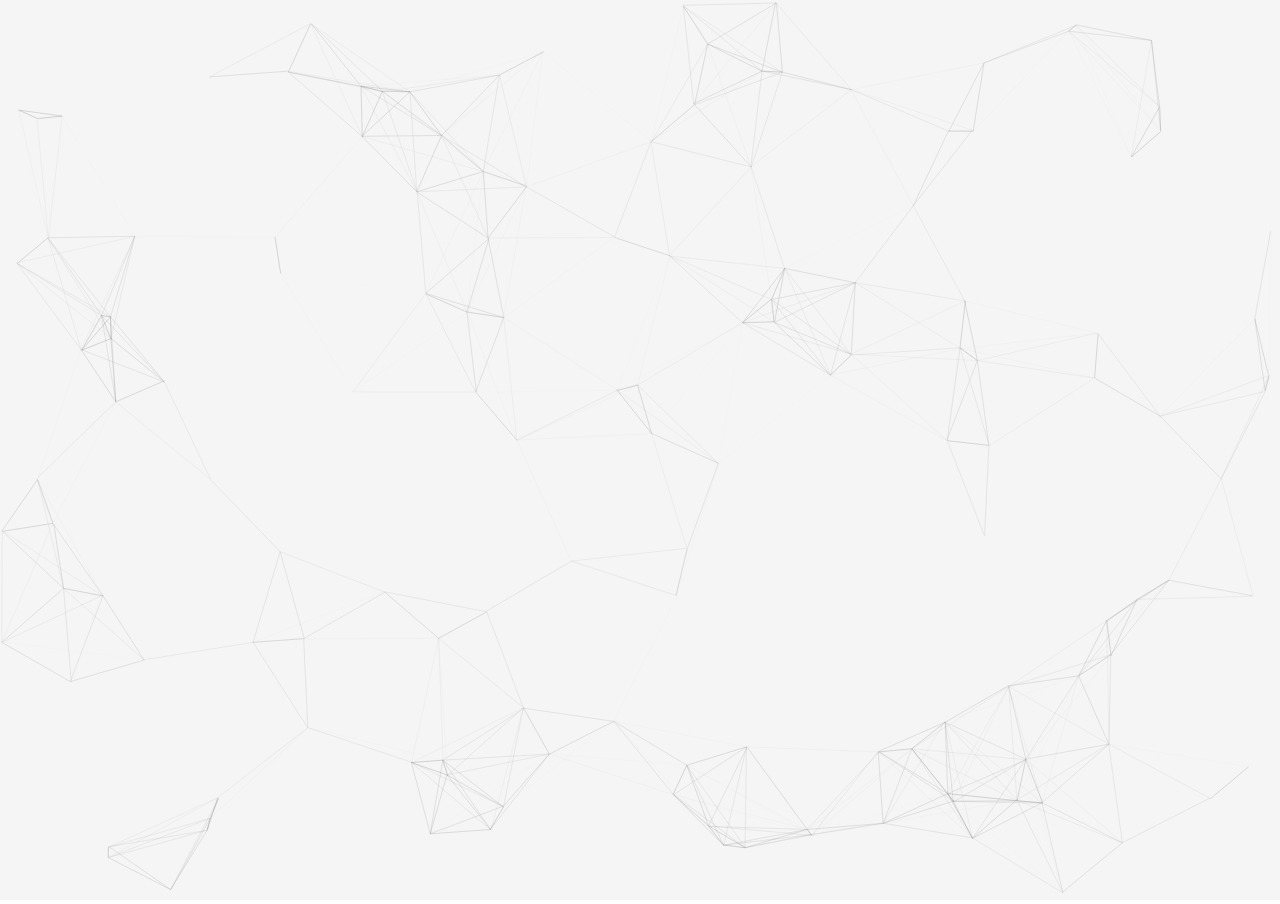
==== index.html @ fc999d04 "guess ill live with it" ====
<!doctype html><html lang="en"><head><meta charset="utf-8"/><link rel="icon" href="./favicon.ico"/><meta name="viewport" content="width=device-width,initial-scale=1"/><meta name="theme-color" content="#000000"/><meta name="description" content="Arteen Abrishami"/><meta name="google-site-verification" content="u5eSOMdWsI6bIwjKR877llDGi-ZXggvabTAAhK8ifGM"/><link rel="manifest" href="./manifest.json"/><meta http-equiv="Permissions-Policy" content="interest-cohort=()"><title>Arteen Abrishami</title><script type="text/javascript">!function(n){if("/"===n.search[1]){var a=n.search.slice(1).split("&").map((function(n){return n.replace(/~and~/g,"&")})).join("?");window.history.replaceState(null,null,n.pathname.slice(0,-1)+a+n.hash)}}(window.location)</script><script defer="defer" src="./static/js/main.ebd6000d.js"></script><link href="./static/css/main.64d57b37.css" rel="stylesheet"></head><body><noscript><h1>Arteen Abrishami</h1>Enable JavaScript to run this app.</noscript><div id="particles-js"></div><div id="root"></div><script src="js/particles.min.js"></script><script>var window_width=document.documentElement.clientWidth;window_width<=480?particlesJS.load("particles-js","mobile-particles.json",(()=>{console.log("mobile-particles.json config loaded")})):particlesJS.load("particles-js","particles.json",(()=>{console.log("particles.json config loaded")}))</script></body></html>
---- static/css/main.64d57b37.css ----
body{-webkit-font-smoothing:antialiased;-moz-osx-font-smoothing:grayscale;font-family:-apple-system,BlinkMacSystemFont,Segoe UI,Roboto,Oxygen,Ubuntu,Cantarell,Fira Sans,Droid Sans,Helvetica Neue,sans-serif;margin:0}code{font-family:source-code-pro,Menlo,Monaco,Consolas,Courier New,monospace}@media (hover:hover) and (pointer:fine){a:hover{font-weight:700;letter-spacing:.12em}}body::-webkit-scrollbar{display:none}body{-ms-overflow-style:none;overflow:hidden;padding-bottom:env(safe-area-inset-bottom);scrollbar-width:none}a{-webkit-margin-start:.5em;-webkit-margin-end:.5em;color:#529afa;letter-spacing:.15em;margin-inline-end:.5em;margin-inline-start:.5em;text-decoration:none}div{display:block}#root{display:flex;flex-direction:column;letter-spacing:.2em;text-align:center}.projects,.reports{font-size:.85em}.projects{height:620px}.content,.projects,.reports{align-items:center;display:flex;flex-direction:column;justify-content:center;min-height:100svh;position:relative;text-align:center}.content{margin-top:-14vh}.reports{left:50%;margin-left:-175px;width:350px}.github{-webkit-margin-after:1.5em!important;font-size:1.6em;margin-block-end:1.5em!important}.return-to-home{-webkit-margin-before:2em;font-size:1.3em;margin-block-start:2em}.projects a,.reports a{-webkit-margin-after:1em;margin-block-end:1em}h1{-webkit-margin-before:1em;-webkit-margin-after:0;-webkit-margin-start:1em;-webkit-margin-end:1em;margin-block-end:0;margin-block-start:1em;margin-inline-end:1em;margin-inline-start:1em}p{-webkit-margin-before:.5em;-webkit-margin-after:1em;-webkit-margin-start:0;-webkit-margin-end:0;margin-block-end:1em;margin-block-start:.5em;margin-inline-end:0;margin-inline-start:0}#particles-js{background-color:#f5f5f5;height:100vh;margin:0;position:absolute;width:100vw}
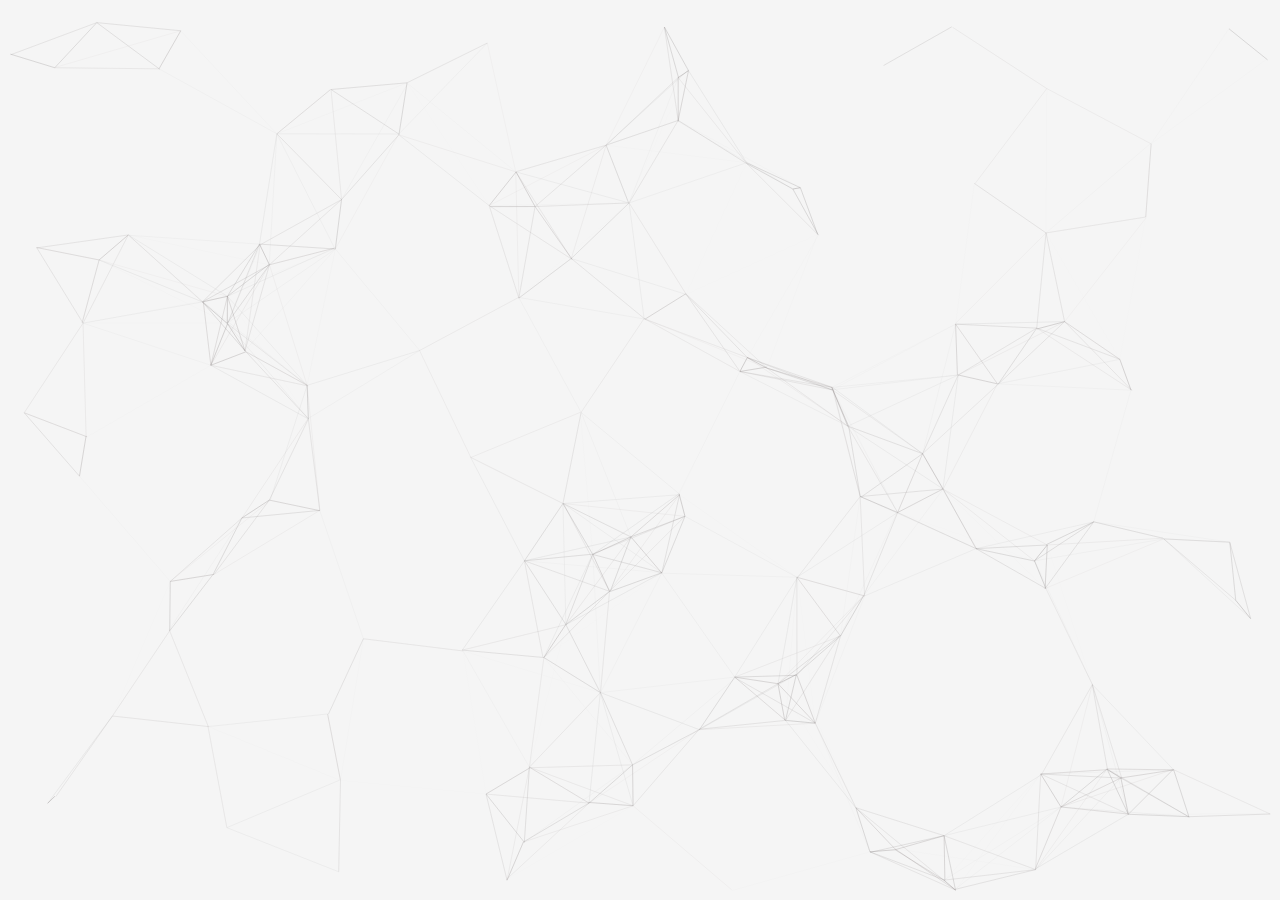
==== commit 5720191f: "add no javascript msg" ====
--- a/index.html
+++ b/index.html
@@ -1 +1 @@
-<!doctype html><html lang="en"><head><meta charset="utf-8"/><link rel="icon" href="./favicon.ico"/><meta name="viewport" content="width=device-width,initial-scale=1"/><meta name="theme-color" content="#000000"/><meta name="description" content="Arteen Abrishami"/><meta name="google-site-verification" content="u5eSOMdWsI6bIwjKR877llDGi-ZXggvabTAAhK8ifGM"/><link rel="manifest" href="./manifest.json"/><meta http-equiv="Permissions-Policy" content="interest-cohort=()"><title>Arteen Abrishami</title><script type="text/javascript">!function(n){if("/"===n.search[1]){var a=n.search.slice(1).split("&").map((function(n){return n.replace(/~and~/g,"&")})).join("?");window.history.replaceState(null,null,n.pathname.slice(0,-1)+a+n.hash)}}(window.location)</script><script defer="defer" src="./static/js/main.ebd6000d.js"></script><link href="./static/css/main.64d57b37.css" rel="stylesheet"></head><body><noscript><h1>Arteen Abrishami</h1>Enable JavaScript to run this app.</noscript><div id="particles-js"></div><div id="root"></div><script src="js/particles.min.js"></script><script>var window_width=document.documentElement.clientWidth;window_width<=480?particlesJS.load("particles-js","mobile-particles.json",(()=>{console.log("mobile-particles.json config loaded")})):particlesJS.load("particles-js","particles.json",(()=>{console.log("particles.json config loaded")}))</script></body></html>+<!doctype html><html lang="en"><head><meta charset="utf-8"/><link rel="icon" href="./favicon.ico"/><meta name="viewport" content="width=device-width,initial-scale=1"/><meta name="theme-color" content="#000000"/><meta name="description" content="Arteen Abrishami"/><meta name="google-site-verification" content="u5eSOMdWsI6bIwjKR877llDGi-ZXggvabTAAhK8ifGM"/><link rel="manifest" href="./manifest.json"/><meta http-equiv="Permissions-Policy" content="interest-cohort=()"><title>Arteen Abrishami</title><script type="text/javascript">!function(n){if("/"===n.search[1]){var a=n.search.slice(1).split("&").map((function(n){return n.replace(/~and~/g,"&")})).join("?");window.history.replaceState(null,null,n.pathname.slice(0,-1)+a+n.hash)}}(window.location)</script><script defer="defer" src="./static/js/main.ebd6000d.js"></script><link href="./static/css/main.64d57b37.css" rel="stylesheet"></head><body><noscript><p>So you don't like JavaScript? Well, me neither, but I thought it looks cool, so I had to make some sacrifices. Unfortunately, one of those sacrifices is that I can't open my own website in Emacs (my favorite text editor, among other things).</p><p>Well, if you're someone who doesn't care for JavaScript, my website probably wouldn't appeal to you. Btw, did you know that everything in JavaScript is represented by a floating point number? I didn't, but that's pretty cool (or crazy).</p><p>Anyway, it's been fun talking to you. If you need me, my email is 'arteen1000 (at) gmail (dot) com'.</p><span>- Arteen</span><p>P.S. You should enable JavaScript, at least just for me, becuase my website is seriously cool, and you definitely want to see it.</p></noscript><div id="particles-js"></div><div id="root"></div><script src="js/particles.min.js"></script><script>var window_width=document.documentElement.clientWidth;window_width<=480?particlesJS.load("particles-js","mobile-particles.json",(()=>{console.log("mobile-particles.json config loaded")})):particlesJS.load("particles-js","particles.json",(()=>{console.log("particles.json config loaded")}))</script></body></html>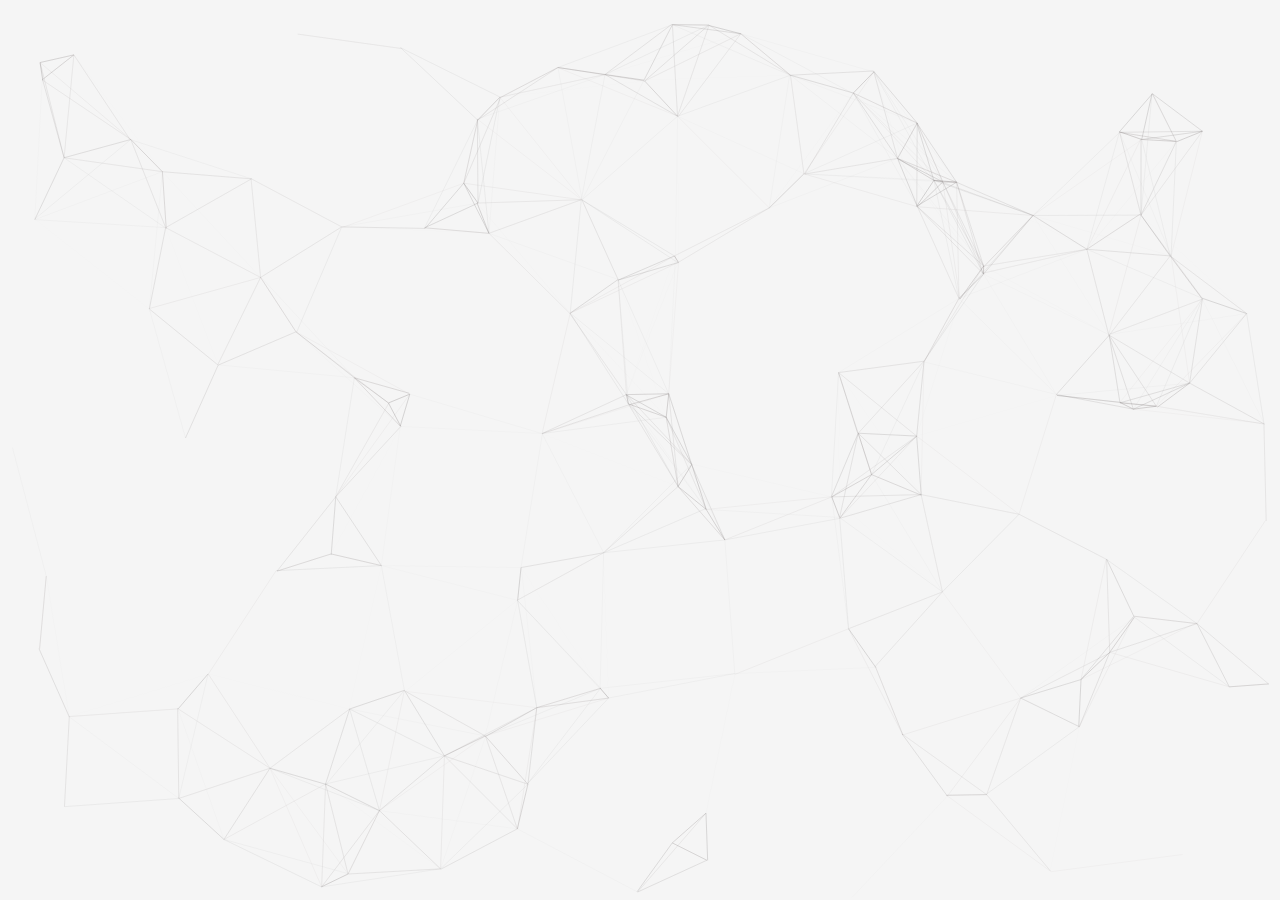
==== commit 2130743a: "fix typo" ====
--- a/index.html
+++ b/index.html
@@ -1 +1 @@
-<!doctype html><html lang="en"><head><meta charset="utf-8"/><link rel="icon" href="./favicon.ico"/><meta name="viewport" content="width=device-width,initial-scale=1"/><meta name="theme-color" content="#000000"/><meta name="description" content="Arteen Abrishami"/><meta name="google-site-verification" content="u5eSOMdWsI6bIwjKR877llDGi-ZXggvabTAAhK8ifGM"/><link rel="manifest" href="./manifest.json"/><meta http-equiv="Permissions-Policy" content="interest-cohort=()"><title>Arteen Abrishami</title><script type="text/javascript">!function(n){if("/"===n.search[1]){var a=n.search.slice(1).split("&").map((function(n){return n.replace(/~and~/g,"&")})).join("?");window.history.replaceState(null,null,n.pathname.slice(0,-1)+a+n.hash)}}(window.location)</script><script defer="defer" src="./static/js/main.ebd6000d.js"></script><link href="./static/css/main.64d57b37.css" rel="stylesheet"></head><body><noscript><p>So you don't like JavaScript? Well, me neither, but I thought it looks cool, so I had to make some sacrifices. Unfortunately, one of those sacrifices is that I can't open my own website in Emacs (my favorite text editor, among other things).</p><p>Well, if you're someone who doesn't care for JavaScript, my website probably wouldn't appeal to you. Btw, did you know that everything in JavaScript is represented by a floating point number? I didn't, but that's pretty cool (or crazy).</p><p>Anyway, it's been fun talking to you. If you need me, my email is 'arteen1000 (at) gmail (dot) com'.</p><span>- Arteen</span><p>P.S. You should enable JavaScript, at least just for me, becuase my website is seriously cool, and you definitely want to see it.</p></noscript><div id="particles-js"></div><div id="root"></div><script src="js/particles.min.js"></script><script>var window_width=document.documentElement.clientWidth;window_width<=480?particlesJS.load("particles-js","mobile-particles.json",(()=>{console.log("mobile-particles.json config loaded")})):particlesJS.load("particles-js","particles.json",(()=>{console.log("particles.json config loaded")}))</script></body></html>+<!doctype html><html lang="en"><head><meta charset="utf-8"/><link rel="icon" href="./favicon.ico"/><meta name="viewport" content="width=device-width,initial-scale=1"/><meta name="theme-color" content="#000000"/><meta name="description" content="Arteen Abrishami"/><meta name="google-site-verification" content="u5eSOMdWsI6bIwjKR877llDGi-ZXggvabTAAhK8ifGM"/><link rel="manifest" href="./manifest.json"/><meta http-equiv="Permissions-Policy" content="interest-cohort=()"><title>Arteen Abrishami</title><script type="text/javascript">!function(n){if("/"===n.search[1]){var a=n.search.slice(1).split("&").map((function(n){return n.replace(/~and~/g,"&")})).join("?");window.history.replaceState(null,null,n.pathname.slice(0,-1)+a+n.hash)}}(window.location)</script><script defer="defer" src="./static/js/main.ebd6000d.js"></script><link href="./static/css/main.64d57b37.css" rel="stylesheet"></head><body><noscript><p>So you don't like JavaScript? Well, me neither, but I thought it looks cool, so I had to make some sacrifices. Unfortunately, one of those sacrifices is that I can't open my own website in Emacs (my favorite text editor, among other things).</p><p>Well, if you're someone who doesn't care for JavaScript, my website probably wouldn't appeal to you. Btw, did you know that everything in JavaScript is represented by a floating point number? I didn't, but that's pretty cool (or crazy).</p><p>Anyway, it's been fun talking to you. If you need me, my email is 'arteen1000 (at) gmail (dot) com'.</p><span>- Arteen</span><p>P.S. You should enable JavaScript, at least just for me, because my website is seriously cool, and you definitely want to see it.</p></noscript><div id="particles-js"></div><div id="root"></div><script src="js/particles.min.js"></script><script>var window_width=document.documentElement.clientWidth;window_width<=480?particlesJS.load("particles-js","mobile-particles.json",(()=>{console.log("mobile-particles.json config loaded")})):particlesJS.load("particles-js","particles.json",(()=>{console.log("particles.json config loaded")}))</script></body></html>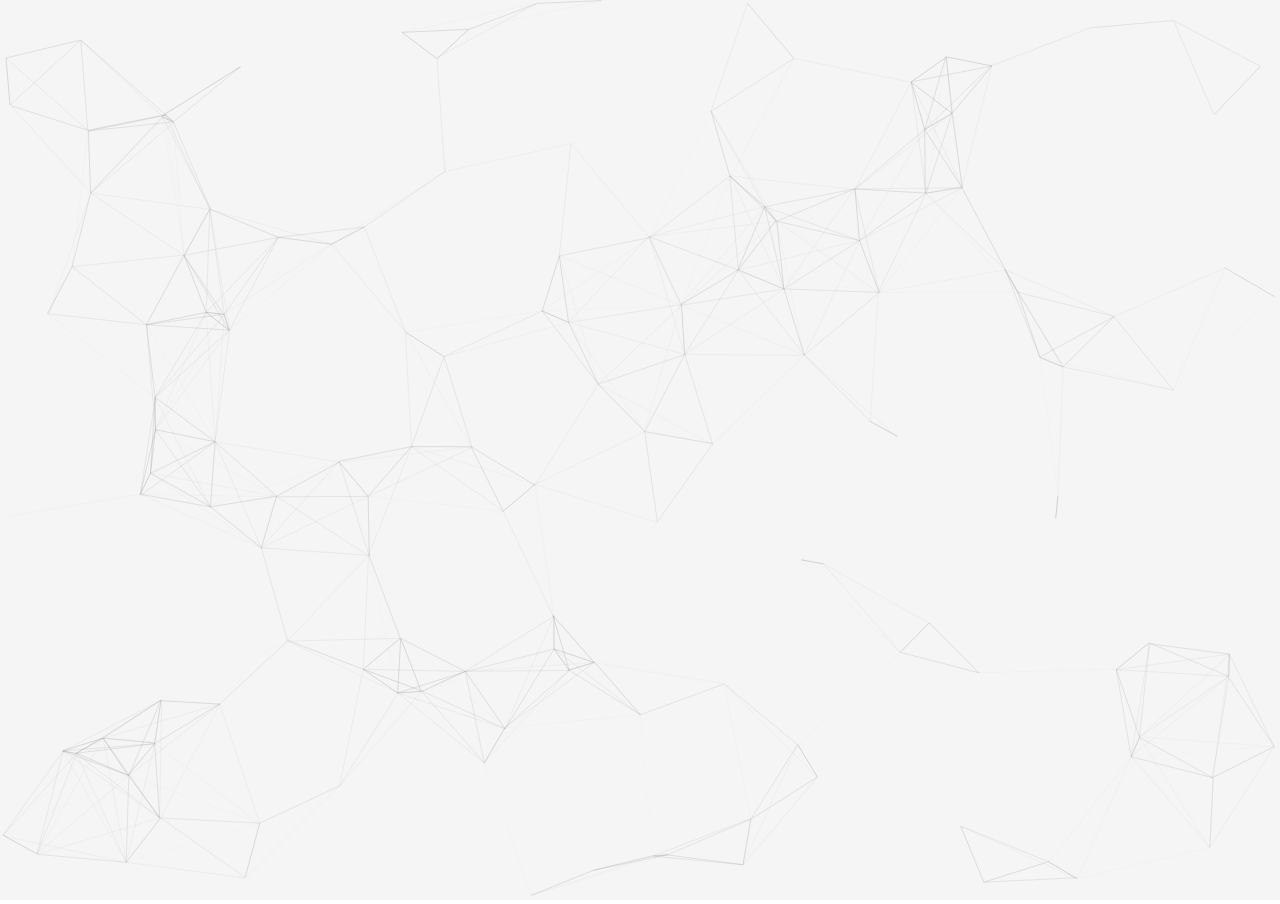
==== commit 44a49a25: "finally fix scroll issue" ====
--- a/index.html
+++ b/index.html
@@ -1 +1 @@
-<!doctype html><html lang="en"><head><meta charset="utf-8"/><link rel="icon" href="./favicon.ico"/><meta name="viewport" content="width=device-width,initial-scale=1"/><meta name="theme-color" content="#000000"/><meta name="description" content="Arteen Abrishami"/><meta name="google-site-verification" content="u5eSOMdWsI6bIwjKR877llDGi-ZXggvabTAAhK8ifGM"/><link rel="manifest" href="./manifest.json"/><meta http-equiv="Permissions-Policy" content="interest-cohort=()"><title>Arteen Abrishami</title><script type="text/javascript">!function(n){if("/"===n.search[1]){var a=n.search.slice(1).split("&").map((function(n){return n.replace(/~and~/g,"&")})).join("?");window.history.replaceState(null,null,n.pathname.slice(0,-1)+a+n.hash)}}(window.location)</script><script defer="defer" src="./static/js/main.ebd6000d.js"></script><link href="./static/css/main.64d57b37.css" rel="stylesheet"></head><body><noscript><p>So you don't like JavaScript? Well, me neither, but I thought it looks cool, so I had to make some sacrifices. Unfortunately, one of those sacrifices is that I can't open my own website in Emacs (my favorite text editor, among other things).</p><p>Well, if you're someone who doesn't care for JavaScript, my website probably wouldn't appeal to you. Btw, did you know that everything in JavaScript is represented by a floating point number? I didn't, but that's pretty cool (or crazy).</p><p>Anyway, it's been fun talking to you. If you need me, my email is 'arteen1000 (at) gmail (dot) com'.</p><span>- Arteen</span><p>P.S. You should enable JavaScript, at least just for me, because my website is seriously cool, and you definitely want to see it.</p></noscript><div id="particles-js"></div><div id="root"></div><script src="js/particles.min.js"></script><script>var window_width=document.documentElement.clientWidth;window_width<=480?particlesJS.load("particles-js","mobile-particles.json",(()=>{console.log("mobile-particles.json config loaded")})):particlesJS.load("particles-js","particles.json",(()=>{console.log("particles.json config loaded")}))</script></body></html>+<!doctype html><html lang="en"><head><meta charset="utf-8"/><link rel="icon" href="./favicon.ico"/><meta name="viewport" content="width=device-width,initial-scale=1"/><meta name="theme-color" content="#000000"/><meta name="description" content="Arteen Abrishami"/><meta name="google-site-verification" content="u5eSOMdWsI6bIwjKR877llDGi-ZXggvabTAAhK8ifGM"/><link rel="manifest" href="./manifest.json"/><meta http-equiv="Permissions-Policy" content="interest-cohort=()"><title>Arteen Abrishami</title><script type="text/javascript">!function(n){if("/"===n.search[1]){var a=n.search.slice(1).split("&").map((function(n){return n.replace(/~and~/g,"&")})).join("?");window.history.replaceState(null,null,n.pathname.slice(0,-1)+a+n.hash)}}(window.location)</script><script defer="defer" src="./static/js/main.f63acde6.js"></script><link href="./static/css/main.c618c368.css" rel="stylesheet"></head><body><noscript><p>So you don't like JavaScript? Well, me neither, but I thought it looks cool, so I had to make some sacrifices. Unfortunately, one of those sacrifices is that I can't open my own website in Emacs (my favorite text editor, among other things).</p><p>Well, if you're someone who doesn't care for JavaScript, my website probably wouldn't appeal to you. Btw, did you know that everything in JavaScript is represented by a floating point number? I didn't, but that's pretty cool (or crazy).</p><p>Anyway, it's been fun talking to you. If you need me, my email is 'arteen1000 (at) gmail (dot) com'.</p><span>- Arteen</span><p>P.S. You should enable JavaScript, at least just for me, because my website is seriously cool, and you definitely want to see it.</p></noscript><div id="particles-js"></div><div id="root"></div><script src="js/particles.min.js"></script><script>var window_width=document.documentElement.clientWidth;window_width<=480?particlesJS.load("particles-js","mobile-particles.json",(()=>{console.log("mobile-particles.json config loaded")})):particlesJS.load("particles-js","particles.json",(()=>{console.log("particles.json config loaded")}))</script></body></html>--- a/static/css/main.c618c368.css
+++ b/static/css/main.c618c368.css
@@ -0,0 +1 @@
+body{-webkit-font-smoothing:antialiased;-moz-osx-font-smoothing:grayscale;font-family:-apple-system,BlinkMacSystemFont,Segoe UI,Roboto,Oxygen,Ubuntu,Cantarell,Fira Sans,Droid Sans,Helvetica Neue,sans-serif;margin:0}code{font-family:source-code-pro,Menlo,Monaco,Consolas,Courier New,monospace}@media (hover:hover) and (pointer:fine){a:hover{font-weight:700;letter-spacing:.12em}}body::-webkit-scrollbar{display:none}body{-ms-overflow-style:none;scrollbar-width:none}html{overflow:hidden}body,html{height:100%}body{overflow:auto;overscroll-behavior:none;padding-bottom:env(safe-area-inset-bottom)}a{-webkit-margin-start:.5em;-webkit-margin-end:.5em;color:#529afa;letter-spacing:.15em;margin-inline-end:.5em;margin-inline-start:.5em;text-decoration:none}div{display:block}#root{display:flex;flex-direction:column;letter-spacing:.2em;text-align:center}.projects,.reports{font-size:.85em}.projects{height:620px}.content,.projects,.reports{align-items:center;display:flex;flex-direction:column;justify-content:center;min-height:100svh;position:relative;text-align:center}.content{margin-top:-14vh}.reports{left:50%;margin-left:-175px;width:350px}.github{-webkit-margin-after:1.5em!important;font-size:1.6em;margin-block-end:1.5em!important}.return-to-home{-webkit-margin-before:2em;font-size:1.3em;margin-block-start:2em}.projects a,.reports a{-webkit-margin-after:1em;margin-block-end:1em}h1{-webkit-margin-before:1em;-webkit-margin-after:0;-webkit-margin-start:1em;-webkit-margin-end:1em;margin-block-end:0;margin-block-start:1em;margin-inline-end:1em;margin-inline-start:1em}p{-webkit-margin-before:.5em;-webkit-margin-after:1em;-webkit-margin-start:0;-webkit-margin-end:0;margin-block-end:1em;margin-block-start:.5em;margin-inline-end:0;margin-inline-start:0}#particles-js{background-color:#f5f5f5;height:100vh;margin:0;position:absolute;width:100vw}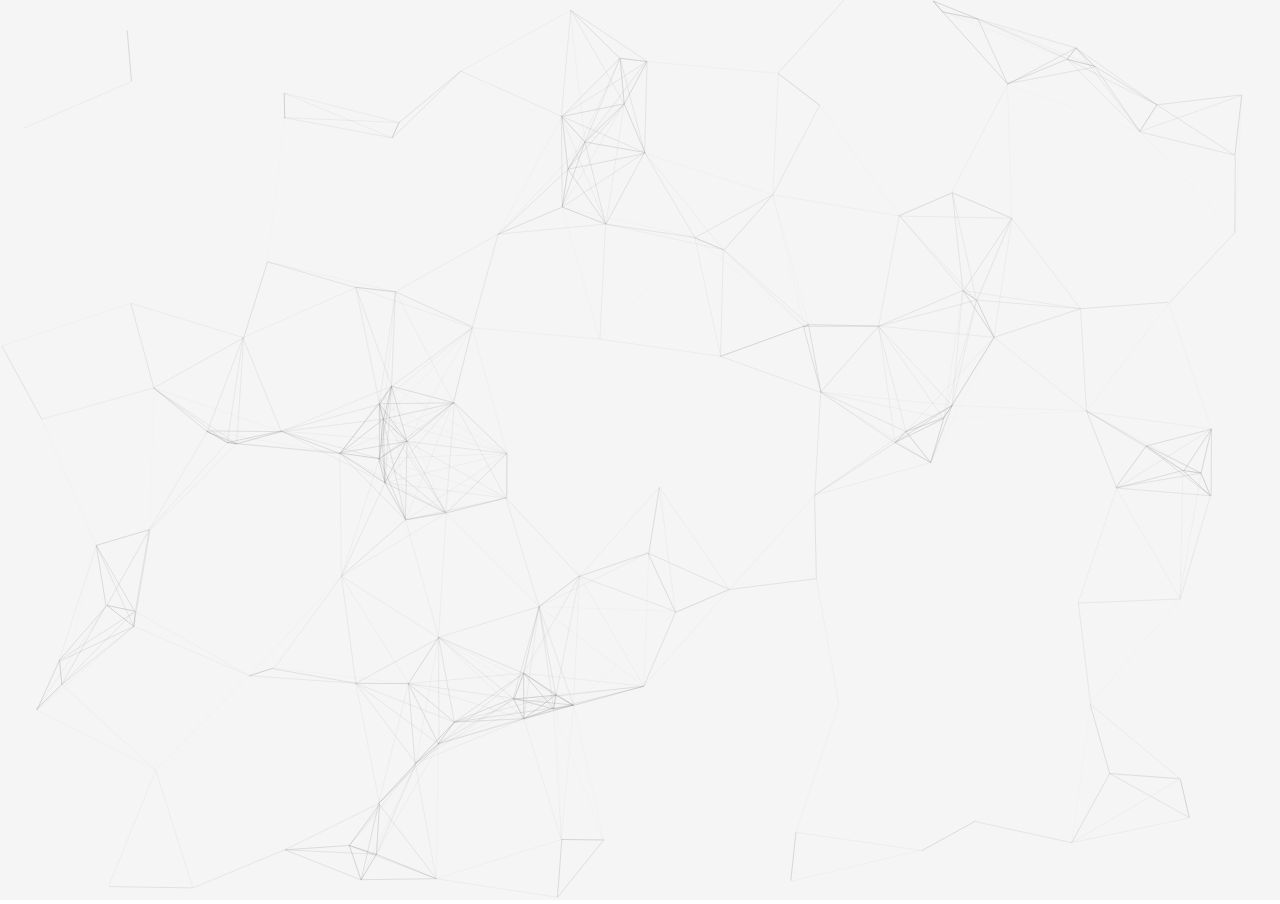
==== commit 24d2a984: "fix tags" ====
--- a/index.html
+++ b/index.html
@@ -1 +1 @@
-<!doctype html><html lang="en"><head><meta charset="utf-8"/><link rel="icon" href="./favicon.ico"/><meta name="viewport" content="width=device-width,initial-scale=1"/><meta name="theme-color" content="#000000"/><meta name="description" content="Arteen Abrishami"/><meta name="google-site-verification" content="u5eSOMdWsI6bIwjKR877llDGi-ZXggvabTAAhK8ifGM"/><link rel="manifest" href="./manifest.json"/><meta http-equiv="Permissions-Policy" content="interest-cohort=()"><title>Arteen Abrishami</title><script type="text/javascript">!function(n){if("/"===n.search[1]){var a=n.search.slice(1).split("&").map((function(n){return n.replace(/~and~/g,"&")})).join("?");window.history.replaceState(null,null,n.pathname.slice(0,-1)+a+n.hash)}}(window.location)</script><script defer="defer" src="./static/js/main.f63acde6.js"></script><link href="./static/css/main.c618c368.css" rel="stylesheet"></head><body><noscript><p>So you don't like JavaScript? Well, me neither, but I thought it looks cool, so I had to make some sacrifices. Unfortunately, one of those sacrifices is that I can't open my own website in Emacs (my favorite text editor, among other things).</p><p>Well, if you're someone who doesn't care for JavaScript, my website probably wouldn't appeal to you. Btw, did you know that everything in JavaScript is represented by a floating point number? I didn't, but that's pretty cool (or crazy).</p><p>Anyway, it's been fun talking to you. If you need me, my email is 'arteen1000 (at) gmail (dot) com'.</p><span>- Arteen</span><p>P.S. You should enable JavaScript, at least just for me, because my website is seriously cool, and you definitely want to see it.</p></noscript><div id="particles-js"></div><div id="root"></div><script src="js/particles.min.js"></script><script>var window_width=document.documentElement.clientWidth;window_width<=480?particlesJS.load("particles-js","mobile-particles.json",(()=>{console.log("mobile-particles.json config loaded")})):particlesJS.load("particles-js","particles.json",(()=>{console.log("particles.json config loaded")}))</script></body></html>+<!doctype html><html lang="en"><head><meta charset="utf-8"><link rel="icon" href="./favicon.ico"><meta name="viewport" content="width=device-width,initial-scale=1"><meta name="theme-color" content="#000000"><meta name="description" content="Arteen Abrishami"><meta name="google-site-verification" content="u5eSOMdWsI6bIwjKR877llDGi-ZXggvabTAAhK8ifGM"><link rel="manifest" href="./manifest.json"><link rel="author" href="mailto:arteen1000@gmail.com"><meta http-equiv="Permissions-Policy" content="interest-cohort=()"><title>Arteen Abrishami</title><script type="text/javascript">!function(n){if("/"===n.search[1]){var a=n.search.slice(1).split("&").map((function(n){return n.replace(/~and~/g,"&")})).join("?");window.history.replaceState(null,null,n.pathname.slice(0,-1)+a+n.hash)}}(window.location)</script><script defer="defer" src="./static/js/main.e12c0fb1.js"></script><link href="./static/css/main.c618c368.css" rel="stylesheet"></head><body><noscript><p>So you don't like JavaScript? Well, me neither, but I thought it looks cool, so I had to make some sacrifices. Unfortunately, one of those sacrifices is that I can't open my own website in Emacs (my favorite text editor, among other things).</p><p>Well, if you're someone who doesn't care for JavaScript, my website probably wouldn't appeal to you. Btw, did you know that everything in JavaScript is represented by a floating point number? I didn't, but that's pretty cool (or crazy).</p><p>Anyway, it's been fun talking to you. If you need me, my email is 'arteen1000 (at) gmail (dot) com'.</p><span>- Arteen</span><p>P.S. You should enable JavaScript, at least just for me, because my website is seriously cool, and you definitely want to see it.</p></noscript><div id="particles-js"></div><div id="root"></div><script src="js/particles.min.js"></script><script>var window_width=document.documentElement.clientWidth;window_width<=480?particlesJS.load("particles-js","mobile-particles.json",(()=>{console.log("mobile-particles.json config loaded")})):particlesJS.load("particles-js","particles.json",(()=>{console.log("particles.json config loaded")}))</script></body></html>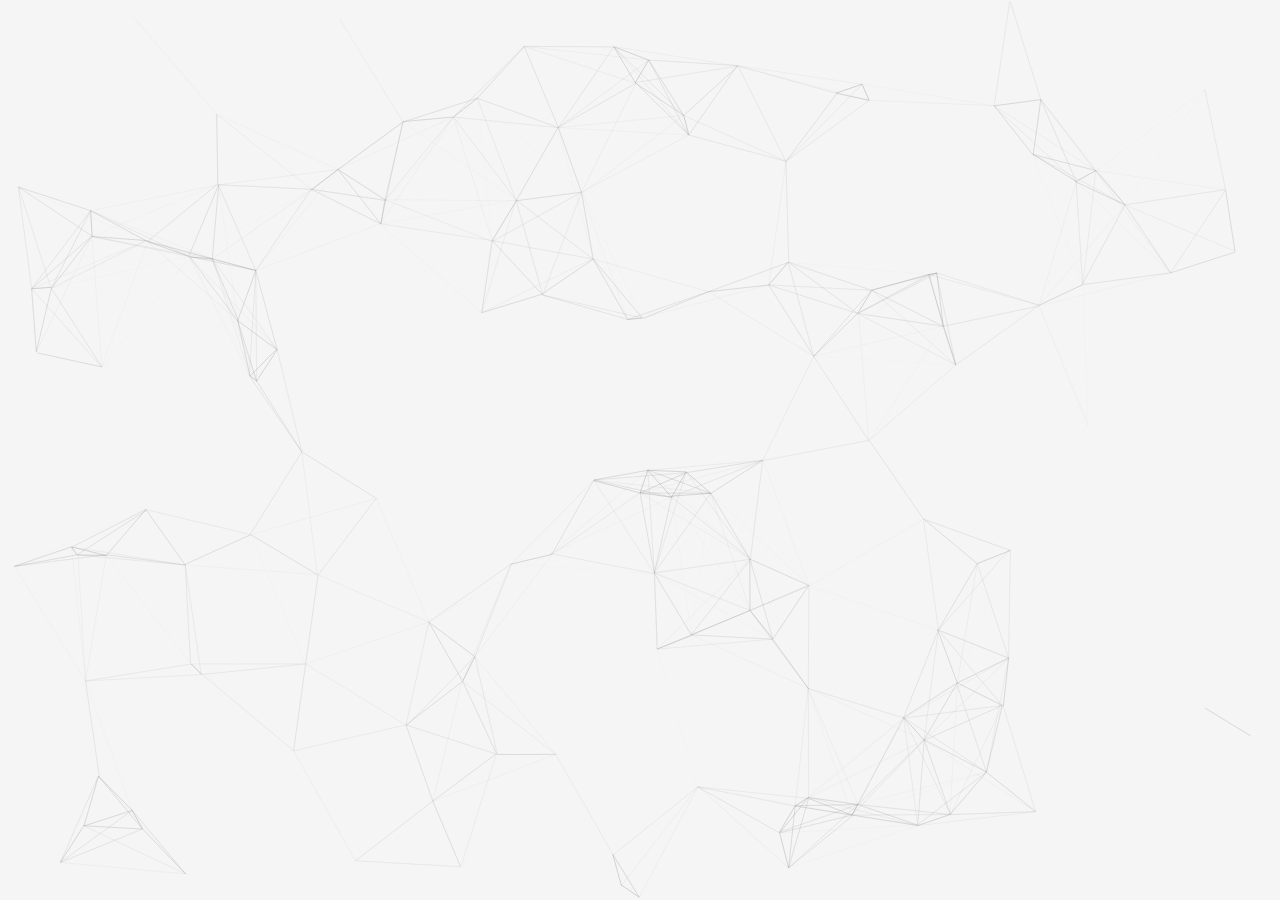
==== commit 441b67b8: "fix routing" ====
--- a/index.html
+++ b/index.html
@@ -1 +1 @@
-<!doctype html><html lang="en"><head><meta charset="utf-8"><link rel="icon" href="./favicon.ico"><meta name="viewport" content="width=device-width,initial-scale=1"><meta name="theme-color" content="#000000"><meta name="description" content="Arteen Abrishami"><meta name="google-site-verification" content="u5eSOMdWsI6bIwjKR877llDGi-ZXggvabTAAhK8ifGM"><link rel="manifest" href="./manifest.json"><link rel="author" href="mailto:arteen1000@gmail.com"><meta http-equiv="Permissions-Policy" content="interest-cohort=()"><title>Arteen Abrishami</title><script type="text/javascript">!function(n){if("/"===n.search[1]){var a=n.search.slice(1).split("&").map((function(n){return n.replace(/~and~/g,"&")})).join("?");window.history.replaceState(null,null,n.pathname.slice(0,-1)+a+n.hash)}}(window.location)</script><script defer="defer" src="./static/js/main.e12c0fb1.js"></script><link href="./static/css/main.c618c368.css" rel="stylesheet"></head><body><noscript><p>So you don't like JavaScript? Well, me neither, but I thought it looks cool, so I had to make some sacrifices. Unfortunately, one of those sacrifices is that I can't open my own website in Emacs (my favorite text editor, among other things).</p><p>Well, if you're someone who doesn't care for JavaScript, my website probably wouldn't appeal to you. Btw, did you know that everything in JavaScript is represented by a floating point number? I didn't, but that's pretty cool (or crazy).</p><p>Anyway, it's been fun talking to you. If you need me, my email is 'arteen1000 (at) gmail (dot) com'.</p><span>- Arteen</span><p>P.S. You should enable JavaScript, at least just for me, because my website is seriously cool, and you definitely want to see it.</p></noscript><div id="particles-js"></div><div id="root"></div><script src="js/particles.min.js"></script><script>var window_width=document.documentElement.clientWidth;window_width<=480?particlesJS.load("particles-js","mobile-particles.json",(()=>{console.log("mobile-particles.json config loaded")})):particlesJS.load("particles-js","particles.json",(()=>{console.log("particles.json config loaded")}))</script></body></html>+<!doctype html><html lang="en"><head><meta charset="utf-8"><link rel="icon" href="./favicon.ico"><meta name="viewport" content="width=device-width,initial-scale=1"><meta name="theme-color" content="#000000"><meta name="description" content="Arteen Abrishami"><meta name="google-site-verification" content="u5eSOMdWsI6bIwjKR877llDGi-ZXggvabTAAhK8ifGM"><link rel="manifest" href="./manifest.json"><link rel="author" href="mailto:arteen1000@gmail.com"><meta http-equiv="Permissions-Policy" content="interest-cohort=()"><title>Arteen Abrishami</title><script type="text/javascript">!function(n){if("/"===n.search[1]){var a=n.search.slice(1).split("&").map((function(n){return n.replace(/~and~/g,"&")})).join("?");window.history.replaceState(null,null,n.pathname.slice(0,-1)+a+n.hash)}}(window.location)</script><script defer="defer" src="./static/js/main.9dda581b.js"></script><link href="./static/css/main.c618c368.css" rel="stylesheet"></head><body><noscript><p>So you don't like JavaScript? Well, me neither, but I thought it looks cool, so I had to make some sacrifices. Unfortunately, one of those sacrifices is that I can't open my own website in Emacs (my favorite text editor, among other things).</p><p>Well, if you're someone who doesn't care for JavaScript, my website probably wouldn't appeal to you. Btw, did you know that everything in JavaScript is represented by a floating point number? I didn't, but that's pretty cool (or crazy).</p><p>Anyway, it's been fun talking to you. If you need me, my email is 'arteen1000 (at) gmail (dot) com'.</p><span>- Arteen</span><p>P.S. You should enable JavaScript, at least just for me, because my website is seriously cool, and you definitely want to see it.</p></noscript><div id="particles-js"></div><div id="root"></div><script src="js/particles.min.js"></script><script>var window_width=document.documentElement.clientWidth;window_width<=480?particlesJS.load("particles-js","mobile-particles.json",(()=>{console.log("mobile-particles.json config loaded")})):particlesJS.load("particles-js","particles.json",(()=>{console.log("particles.json config loaded")}))</script></body></html>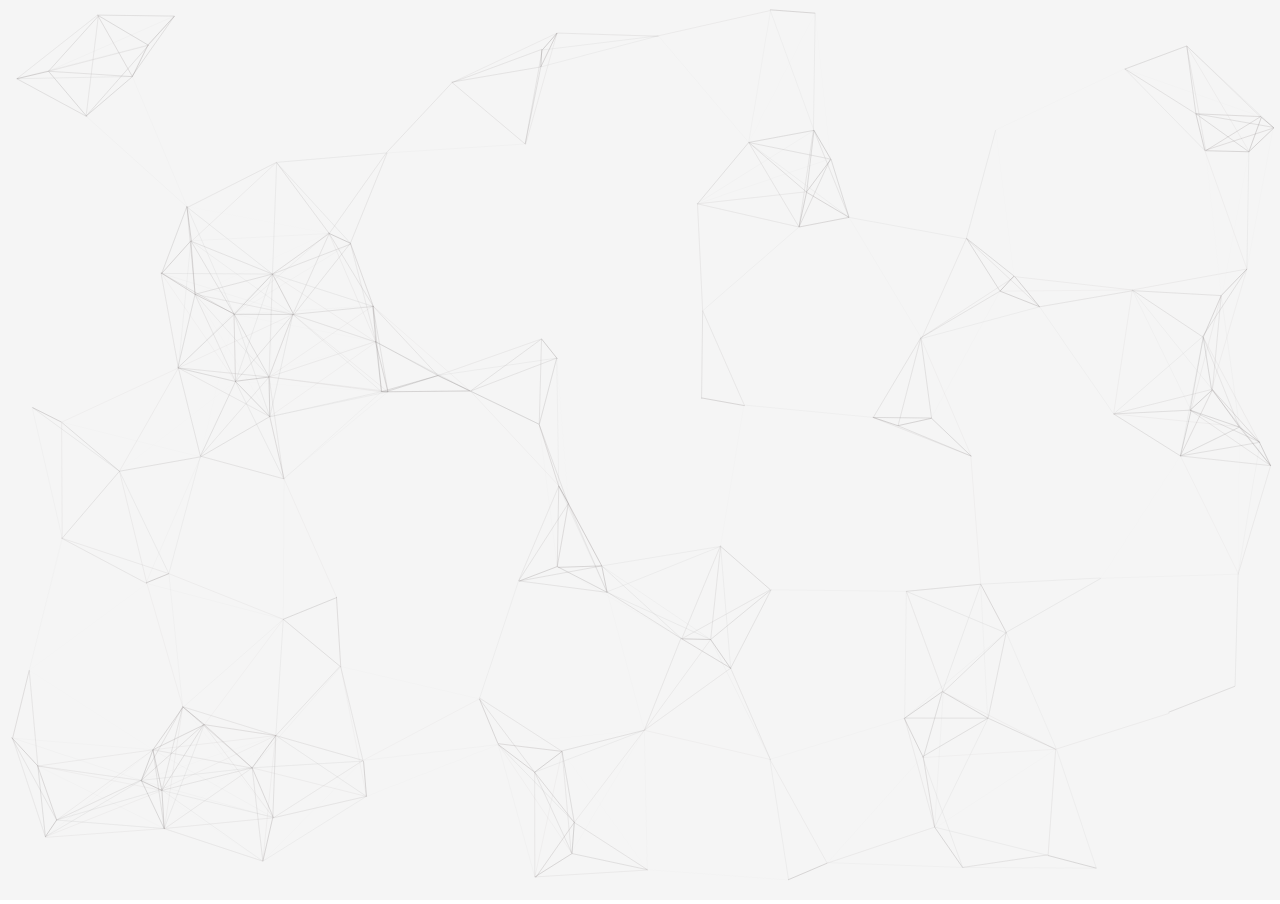
==== commit 5de05116: "update" ====
--- a/index.html
+++ b/index.html
@@ -1 +1 @@
-<!doctype html><html lang="en"><head><meta charset="utf-8"><link rel="icon" href="./favicon.ico"><meta name="viewport" content="width=device-width,initial-scale=1"><meta name="theme-color" content="#000000"><meta name="description" content="Arteen Abrishami"><meta name="google-site-verification" content="u5eSOMdWsI6bIwjKR877llDGi-ZXggvabTAAhK8ifGM"><link rel="manifest" href="./manifest.json"><link rel="author" href="mailto:arteen1000@gmail.com"><meta http-equiv="Permissions-Policy" content="interest-cohort=()"><title>Arteen Abrishami</title><script type="text/javascript">!function(n){if("/"===n.search[1]){var a=n.search.slice(1).split("&").map((function(n){return n.replace(/~and~/g,"&")})).join("?");window.history.replaceState(null,null,n.pathname.slice(0,-1)+a+n.hash)}}(window.location)</script><script defer="defer" src="./static/js/main.9dda581b.js"></script><link href="./static/css/main.c618c368.css" rel="stylesheet"></head><body><noscript><p>So you don't like JavaScript? Well, me neither, but I thought it looks cool, so I had to make some sacrifices. Unfortunately, one of those sacrifices is that I can't open my own website in Emacs (my favorite text editor, among other things).</p><p>Well, if you're someone who doesn't care for JavaScript, my website probably wouldn't appeal to you. Btw, did you know that everything in JavaScript is represented by a floating point number? I didn't, but that's pretty cool (or crazy).</p><p>Anyway, it's been fun talking to you. If you need me, my email is 'arteen1000 (at) gmail (dot) com'.</p><span>- Arteen</span><p>P.S. You should enable JavaScript, at least just for me, because my website is seriously cool, and you definitely want to see it.</p></noscript><div id="particles-js"></div><div id="root"></div><script src="js/particles.min.js"></script><script>var window_width=document.documentElement.clientWidth;window_width<=480?particlesJS.load("particles-js","mobile-particles.json",(()=>{console.log("mobile-particles.json config loaded")})):particlesJS.load("particles-js","particles.json",(()=>{console.log("particles.json config loaded")}))</script></body></html>+<!doctype html><html lang="en"><head><meta charset="utf-8"><link rel="icon" href="./favicon.ico"><meta name="viewport" content="width=device-width,initial-scale=1"><meta name="theme-color" content="#000000"><meta name="description" content="Arteen Abrishami"><meta name="google-site-verification" content="u5eSOMdWsI6bIwjKR877llDGi-ZXggvabTAAhK8ifGM"><link rel="manifest" href="./manifest.json"><link rel="author" href="mailto:arteen1000@gmail.com"><meta http-equiv="Permissions-Policy" content="interest-cohort=()"><title>Arteen Abrishami</title><script type="text/javascript">!function(n){if("/"===n.search[1]){var a=n.search.slice(1).split("&").map((function(n){return n.replace(/~and~/g,"&")})).join("?");window.history.replaceState(null,null,n.pathname.slice(0,-1)+a+n.hash)}}(window.location)</script><script defer="defer" src="./static/js/main.e5e029de.js"></script><link href="./static/css/main.c618c368.css" rel="stylesheet"></head><body><noscript><p>So you don't like JavaScript? Well, me neither, but I thought it looks cool, so I had to make some sacrifices. Unfortunately, one of those sacrifices is that I can't open my own website in Emacs (my favorite text editor, among other things).</p><p>Well, if you're someone who doesn't care for JavaScript, my website probably wouldn't appeal to you. Btw, did you know that everything in JavaScript is represented by a floating point number? I didn't, but that's pretty cool (or crazy).</p><p>Anyway, it's been fun talking to you. If you need me, my email is 'arteen1000 (at) gmail (dot) com'.</p><span>- Arteen</span><p>P.S. You should enable JavaScript, at least just for me, because my website is seriously cool, and you definitely want to see it.</p></noscript><div id="particles-js"></div><div id="root"></div><script src="js/particles.min.js"></script><script>var window_width=document.documentElement.clientWidth;window_width<=480?particlesJS.load("particles-js","mobile-particles.json",(()=>{})):particlesJS.load("particles-js","particles.json",(()=>{}))</script></body></html>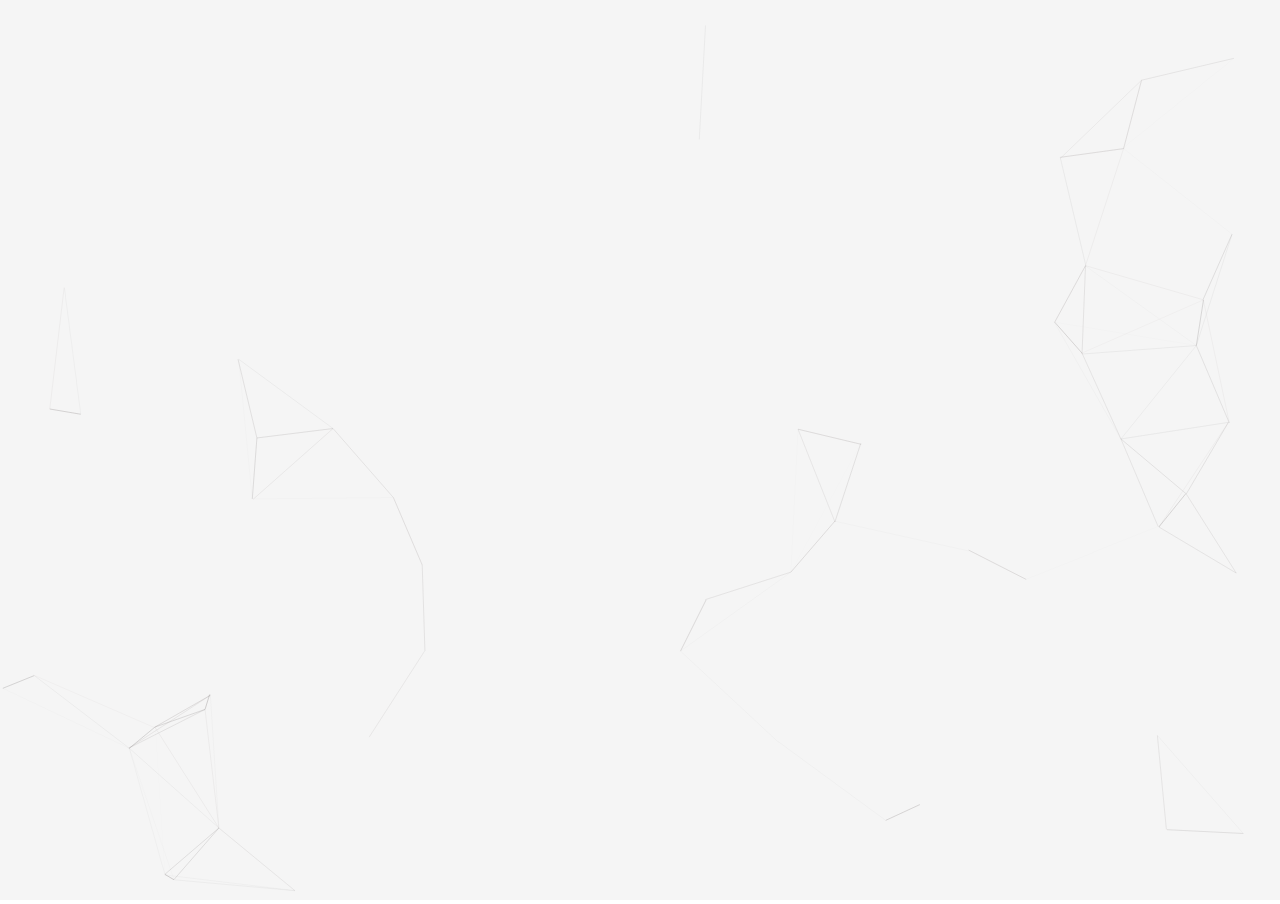
==== commit 0c961b6e: "make more subtle" ====
--- a/index.html
+++ b/index.html
@@ -1 +1 @@
-<!doctype html><html lang="en"><head><meta charset="utf-8"><link rel="icon" href="./favicon.ico"><meta name="viewport" content="width=device-width,initial-scale=1"><meta name="theme-color" content="#000000"><meta name="description" content="Arteen Abrishami"><meta name="google-site-verification" content="u5eSOMdWsI6bIwjKR877llDGi-ZXggvabTAAhK8ifGM"><link rel="manifest" href="./manifest.json"><link rel="author" href="mailto:arteen1000@gmail.com"><meta http-equiv="Permissions-Policy" content="interest-cohort=()"><title>Arteen Abrishami</title><script type="text/javascript">!function(n){if("/"===n.search[1]){var a=n.search.slice(1).split("&").map((function(n){return n.replace(/~and~/g,"&")})).join("?");window.history.replaceState(null,null,n.pathname.slice(0,-1)+a+n.hash)}}(window.location)</script><script defer="defer" src="./static/js/main.e5e029de.js"></script><link href="./static/css/main.c618c368.css" rel="stylesheet"></head><body><noscript><p>So you don't like JavaScript? Well, me neither, but I thought it looks cool, so I had to make some sacrifices. Unfortunately, one of those sacrifices is that I can't open my own website in Emacs (my favorite text editor, among other things).</p><p>Well, if you're someone who doesn't care for JavaScript, my website probably wouldn't appeal to you. Btw, did you know that everything in JavaScript is represented by a floating point number? I didn't, but that's pretty cool (or crazy).</p><p>Anyway, it's been fun talking to you. If you need me, my email is 'arteen1000 (at) gmail (dot) com'.</p><span>- Arteen</span><p>P.S. You should enable JavaScript, at least just for me, because my website is seriously cool, and you definitely want to see it.</p></noscript><div id="particles-js"></div><div id="root"></div><script src="js/particles.min.js"></script><script>var window_width=document.documentElement.clientWidth;window_width<=480?particlesJS.load("particles-js","mobile-particles.json",(()=>{})):particlesJS.load("particles-js","particles.json",(()=>{}))</script></body></html>+<!doctype html><html lang="en"><head><meta charset="utf-8"><link rel="icon" href="./favicon.ico"><meta name="viewport" content="width=device-width,initial-scale=1"><meta name="theme-color" content="#000000"><meta name="description" content="Arteen Abrishami"><meta name="google-site-verification" content="u5eSOMdWsI6bIwjKR877llDGi-ZXggvabTAAhK8ifGM"><link rel="manifest" href="./manifest.json"><link rel="author" href="mailto:arteen1000@gmail.com"><meta http-equiv="Permissions-Policy" content="interest-cohort=()"><title>Arteen Abrishami</title><script type="text/javascript">!function(n){if("/"===n.search[1]){var a=n.search.slice(1).split("&").map((function(n){return n.replace(/~and~/g,"&")})).join("?");window.history.replaceState(null,null,n.pathname.slice(0,-1)+a+n.hash)}}(window.location)</script><script defer="defer" src="./static/js/main.e5e029de.js"></script><link href="./static/css/main.c618c368.css" rel="stylesheet"></head><body><noscript><p>So you don't like JavaScript?</p><p>Fun fact: Everything in JavaScript is represented by a floating point number.</p></noscript><div id="particles-js"></div><div id="root"></div><script src="js/particles.min.js"></script><script>var window_width=document.documentElement.clientWidth;window_width<=480?particlesJS.load("particles-js","mobile-particles.json",(()=>{})):particlesJS.load("particles-js","particles.json",(()=>{}))</script></body></html>